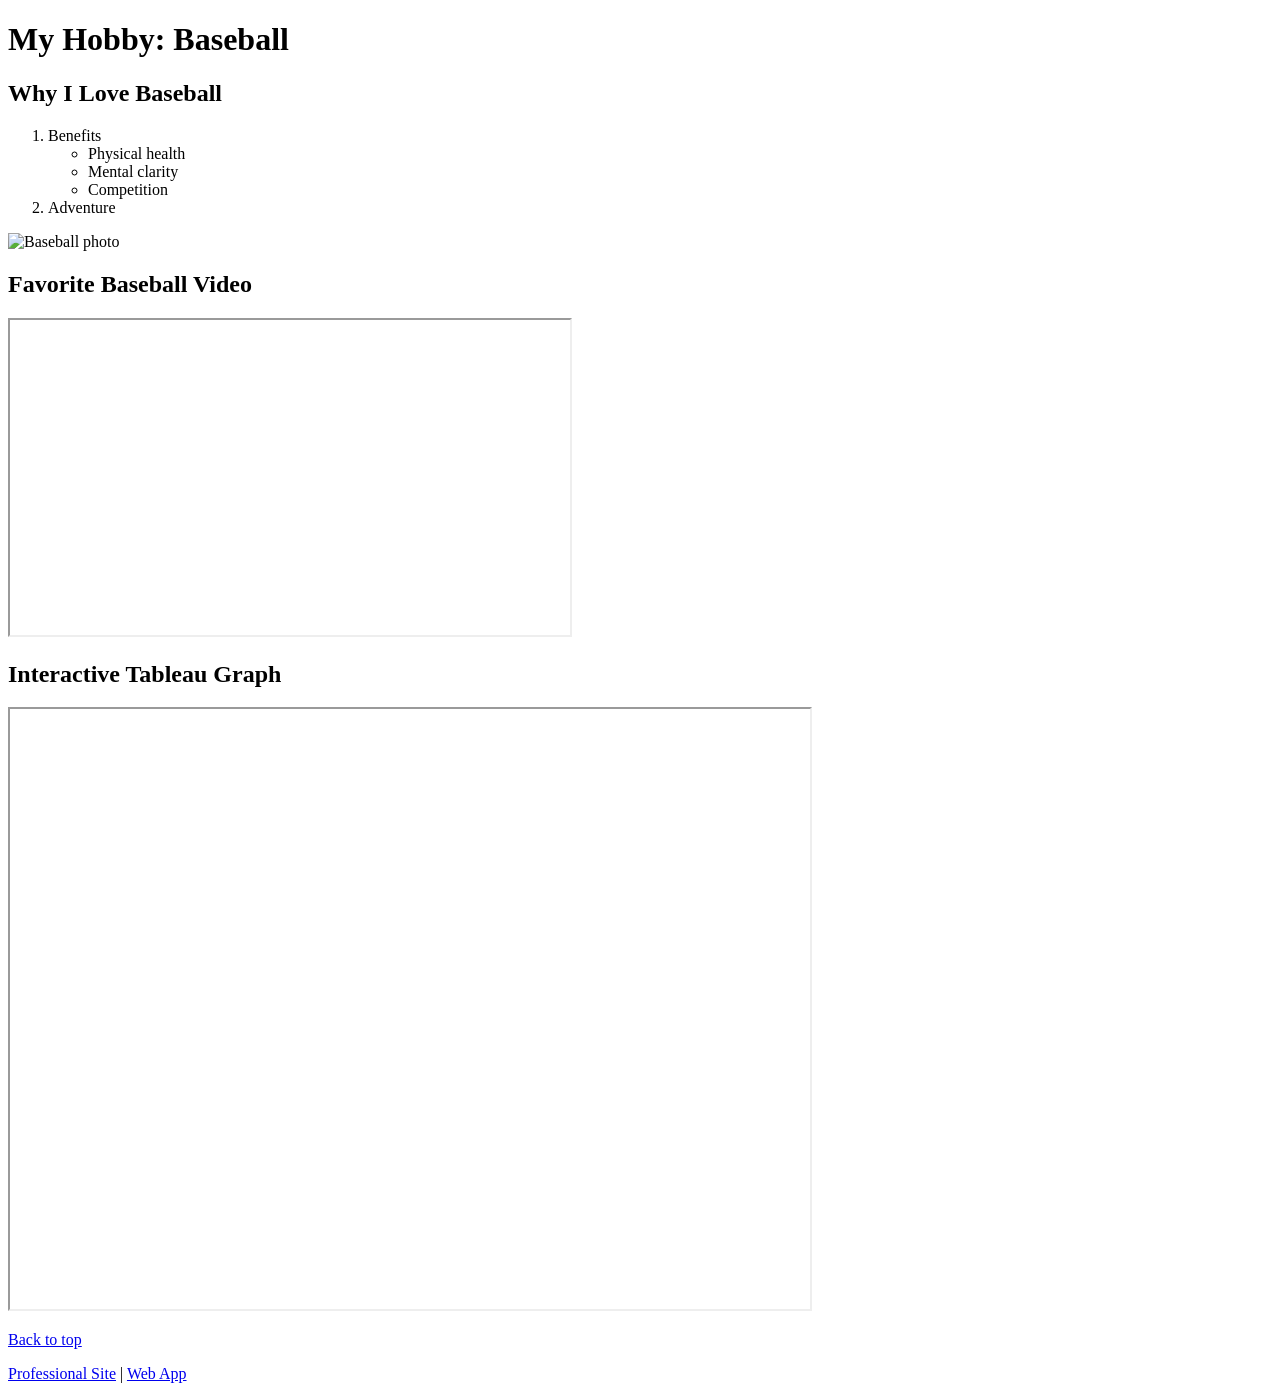
==== scratch.html @ 2e948d1f "Add files via upload" ====
<!DOCTYPE html>
<html lang="en">
<head>
  <meta charset="UTF-8">
  <title>Scratch Page</title>
  <link rel="stylesheet" href="css/scratchstyle.css">
</head>
<body>

<a id="top"></a>

<div class="container">
  <h1>My Hobby: Baseball</h1>

  <div class="section">
    <h2>Why I Love Baseball</h2>
    <ol>
      <li>Benefits
        <ul>
          <li>Physical health</li>
          <li>Mental clarity</li>
          <li>Competition</li>
        </ul>
      </li>
      <li>Adventure</li>
    </ol>
  </div>

  <div class="section">
    <img src="assets/img/OIP-3544596159.jpg" alt="Baseball photo">
  </div>

  <div class="section">
    <h2>Favorite Baseball Video</h2>
    <iframe width="560" height="315"
      src="https://www.youtube.com/embed/WMA8L5OpuDY"
      allowfullscreen></iframe>
  </div>

  <div class="section">
    <h2>Interactive Tableau Graph</h2>
    <iframe 
      src="https://public.tableau.com/views/GymTracker/GymTracker?:showVizHome=no&:embed=true"
      width="800" height="600"></iframe>
  </div>

  <p><a href="#top">Back to top</a></p>

  <nav>
    <a href="index.html">Professional Site</a> |
    <a href="app.html">Web App</a>
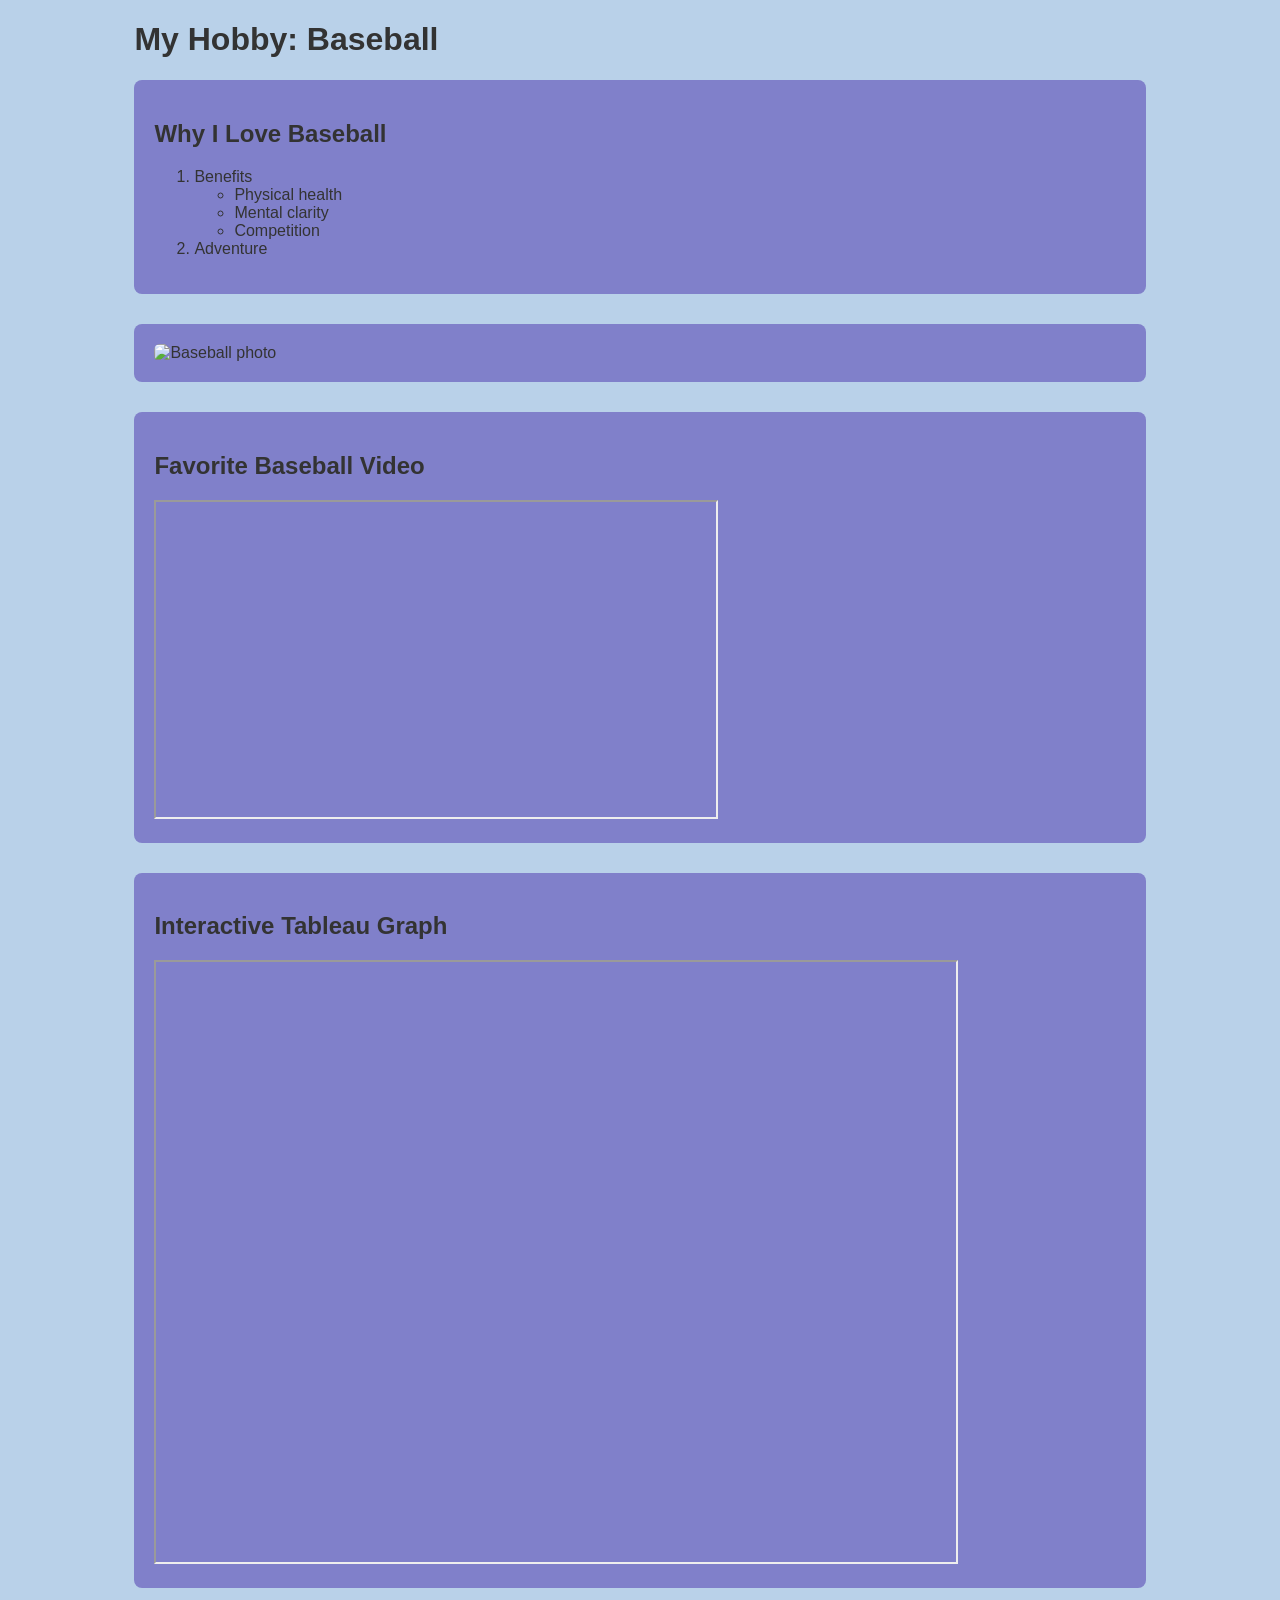
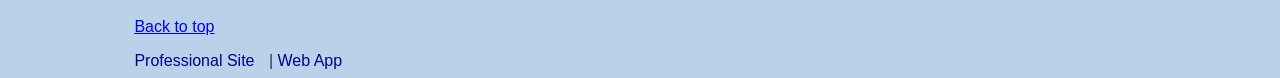
==== commit 231ca543: "Update scratch.html" ====
--- a/scratch.html
+++ b/scratch.html
@@ -3,7 +3,7 @@
 <head>
   <meta charset="UTF-8">
   <title>Scratch Page</title>
-  <link rel="stylesheet" href="css/scratchstyle.css">
+  <link rel="stylesheet" href="scratchstyle.css">
 </head>
 <body>
 
@@ -49,4 +49,4 @@
   <nav>
     <a href="index.html">Professional Site</a> |
     <a href="app.html">Web App</a>
-    +    
--- a/scratchstyle.css
+++ b/scratchstyle.css
@@ -0,0 +1,28 @@
+body {
+  background-color: #b9d1e9;
+  font-family: Arial, Helvetica, sans-serif;
+  color: #333;
+}
+
+.container {
+  width: 80%;
+  margin: auto;
+}
+
+.section {
+  background-color: rgb(128, 128, 202);
+  padding: 20px;
+  margin-bottom: 30px;
+  border-radius: 8px;
+}
+
+img {
+  width: 100%;
+  border-radius: 6px;
+}
+
+nav a {
+  color: darkblue;
+  text-decoration: none;
+  margin-right: 10px;
+}
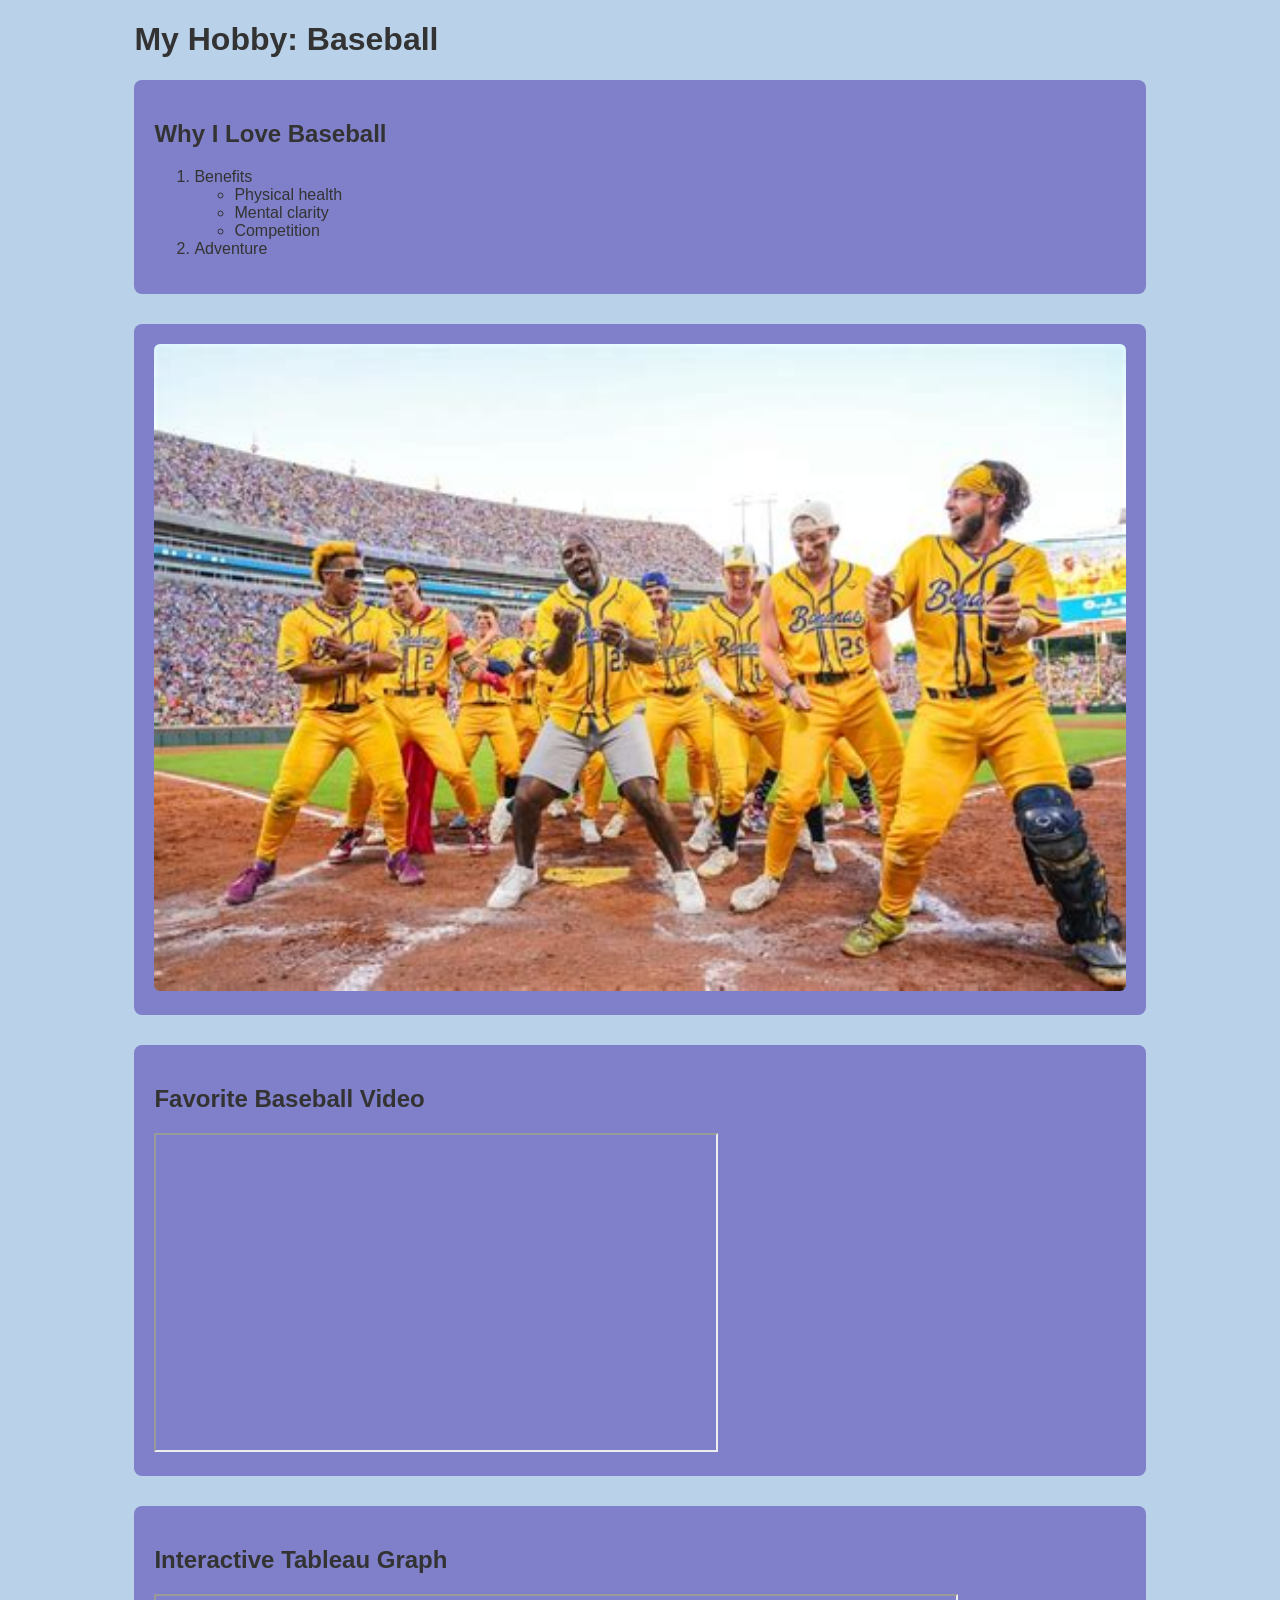
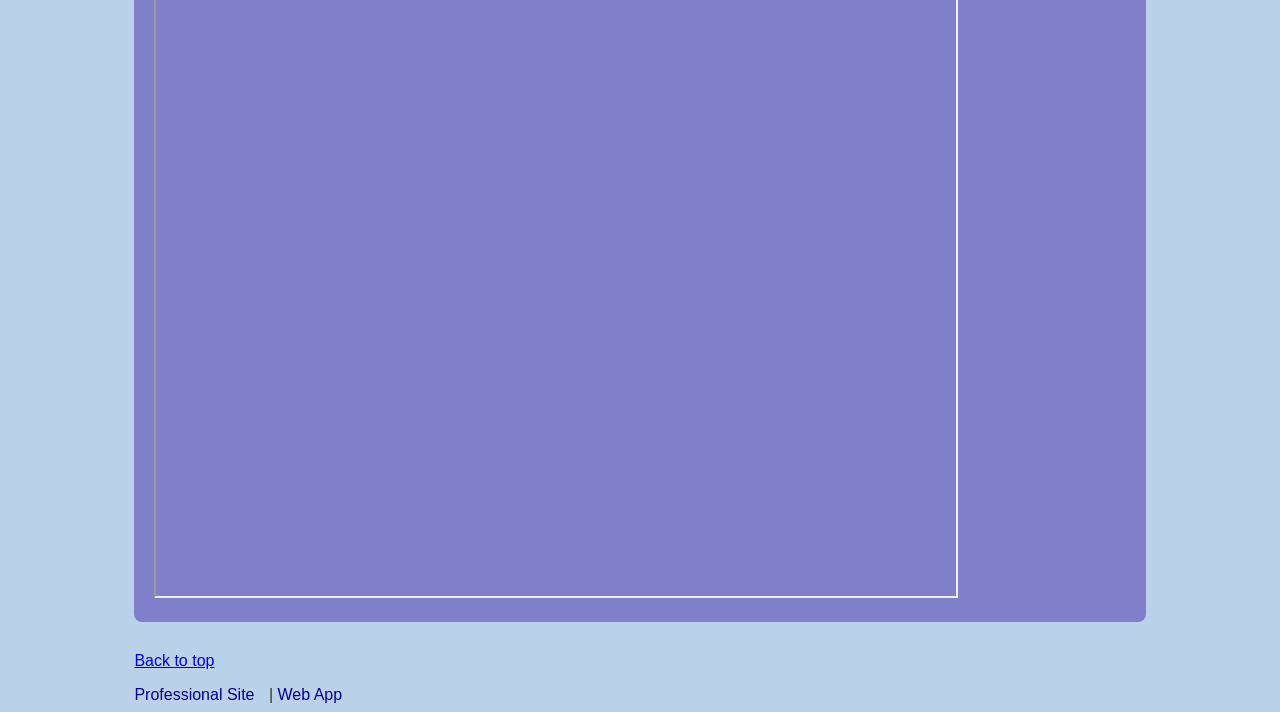
==== commit 1cc95fef: "Update scratch.html" ====
--- a/scratch.html
+++ b/scratch.html
@@ -27,7 +27,7 @@
   </div>
 
   <div class="section">
-    <img src="assets/img/OIP-3544596159.jpg" alt="Baseball photo">
+    <img src="OIP-3544596159.jpg" alt="Baseball photo">
   </div>
 
   <div class="section">
